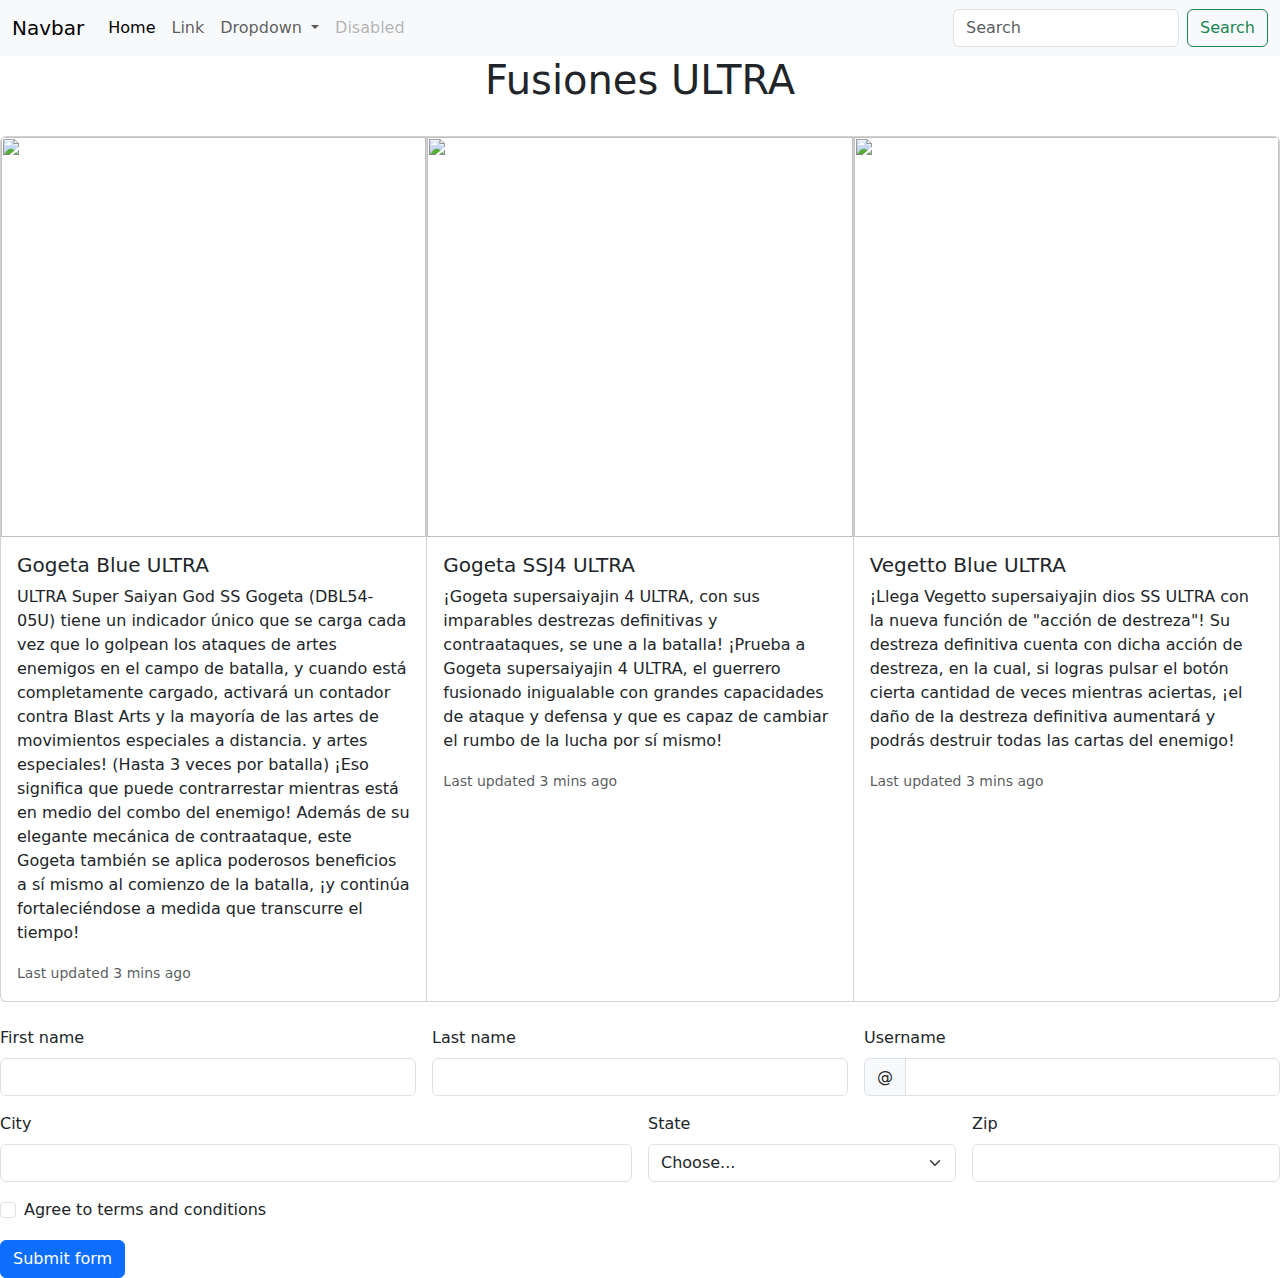
==== A3/A3.html @ 993e2d50 "Add used commands" ====
<!DOCTYPE html>
<html lang="en">
<head>
    <meta charset="UTF-8">
    <meta name="viewport" content="width=device-width, initial-scale=1.0">
    <title>Bootstrap</title>
    <link href="https://cdn.jsdelivr.net/npm/bootstrap@5.3.3/dist/css/bootstrap.min.css" rel="stylesheet" integrity="sha384-QWTKZyjpPEjISv5WaRU9OFeRpok6YctnYmDr5pNlyT2bRjXh0JMhjY6hW+ALEwIH" crossorigin="anonymous">
<script src="https://cdn.jsdelivr.net/npm/bootstrap@5.3.3/dist/js/bootstrap.bundle.min.js" integrity="sha384-YvpcrYf0tY3lHB60NNkmXc5s9fDVZLESaAA55NDzOxhy9GkcIdslK1eN7N6jIeHz" crossorigin="anonymous"></script>
<link rel="stylesheet" href="A3.css">
</head>
<body>
    <nav class="navbar navbar-expand-lg bg-body-tertiary">
        <div class="container-fluid">
          <a class="navbar-brand" href="#">Navbar</a>
          <button class="navbar-toggler" type="button" data-bs-toggle="collapse" data-bs-target="#navbarSupportedContent" aria-controls="navbarSupportedContent" aria-expanded="false" aria-label="Toggle navigation">
            <span class="navbar-toggler-icon"></span>
          </button>
          <div class="collapse navbar-collapse" id="navbarSupportedContent">
            <ul class="navbar-nav me-auto mb-2 mb-lg-0">
              <li class="nav-item">
                <a class="nav-link active" aria-current="page" href="#">Home</a>
              </li>
              <li class="nav-item">
                <a class="nav-link" href="#">Link</a>
              </li>
              <li class="nav-item dropdown">
                <a class="nav-link dropdown-toggle" href="#" role="button" data-bs-toggle="dropdown" aria-expanded="false">
                  Dropdown
                </a>
                <ul class="dropdown-menu">
                  <li><a class="dropdown-item" href="#">Action</a></li>
                  <li><a class="dropdown-item" href="#">Another action</a></li>
                  <li><hr class="dropdown-divider"></li>
                  <li><a class="dropdown-item" href="#">Something else here</a></li>
                </ul>
              </li>
              <li class="nav-item">
                <a class="nav-link disabled" aria-disabled="true">Disabled</a>
              </li>
            </ul>
            <form class="d-flex" role="search">
              <input class="form-control me-2" type="search" placeholder="Search" aria-label="Search">
              <button class="btn btn-outline-success" type="submit">Search</button>
            </form>
          </div>
        </div>
      </nav>
      <h1>Fusiones ULTRA</h1>
      <br>
      <div class="card-group">
        <div class="card">
          <img src="https://i.pinimg.com/736x/05/3d/f5/053df5c72bea8ec51a69c48e2104348b.jpg" class="card-img-top" width="100" height="400">
          <div class="card-body">
            <h5 class="card-title">Gogeta Blue ULTRA</h5>
            <p class="card-text">ULTRA Super Saiyan God SS Gogeta (DBL54-05U) tiene un indicador único que se carga cada vez que lo golpean los ataques de artes enemigos en el campo de batalla, y cuando está completamente cargado, activará un contador contra Blast Arts y la mayoría de las artes de movimientos especiales a distancia. y artes especiales! (Hasta 3 veces por batalla)
                ¡Eso significa que puede contrarrestar mientras está en medio del combo del enemigo!
                Además de su elegante mecánica de contraataque, este Gogeta también se aplica poderosos beneficios a sí mismo al comienzo de la batalla, ¡y continúa fortaleciéndose a medida que transcurre el tiempo!</p>
            <p class="card-text"><small class="text-body-secondary">Last updated 3 mins ago</small></p>
          </div>
        </div>
        <div class="card">
          <img src="https://i.pinimg.com/originals/1d/ee/cd/1deecdbf2898517028f98c7130205b6e.jpg" class="card-img-top" width="100" height="400">
          <div class="card-body">
            <h5 class="card-title">Gogeta SSJ4 ULTRA</h5>
            <p class="card-text">¡Gogeta supersaiyajin 4 ULTRA, con sus imparables destrezas definitivas y contraataques, se une a la batalla! ¡Prueba a Gogeta supersaiyajin 4 ULTRA, el guerrero fusionado inigualable con grandes capacidades de ataque y defensa y que es capaz de cambiar el rumbo de la lucha por sí mismo!</p>
            <p class="card-text"><small class="text-body-secondary">Last updated 3 mins ago</small></p>
          </div>
        </div>
        <div class="card">
          <img src="https://i.pinimg.com/736x/7e/73/de/7e73de6e1cb4e9c3aa151d9fec4043c1.jpg" class="card-img-top" width="100" height="400">
          <div class="card-body">
            <h5 class="card-title">Vegetto Blue ULTRA</h5>
            <p class="card-text">¡Llega Vegetto supersaiyajin dios SS ULTRA con la nueva función de "acción de destreza"!
                Su destreza definitiva cuenta con dicha acción de destreza, en la cual, si logras pulsar el botón cierta cantidad de veces mientras aciertas, ¡el daño de la destreza definitiva aumentará y podrás destruir todas las cartas del enemigo!</p>
            <p class="card-text"><small class="text-body-secondary">Last updated 3 mins ago</small></p>
          </div>
        </div>
      </div>
      <br>
      <form class="row g-3 needs-validation" novalidate>
        <div class="col-md-4">
          <label for="validationCustom01" class="form-label">First name</label>
          <input type="text" class="form-control" id="validationCustom01"  required>
          <div class="valid-feedback">
            Looks good!
          </div>
        </div>
        <div class="col-md-4">
          <label for="validationCustom02" class="form-label">Last name</label>
          <input type="text" class="form-control" id="validationCustom02" required>
          <div class="valid-feedback">
            Looks good!
          </div>
        </div>
        <div class="col-md-4">
          <label for="validationCustomUsername" class="form-label">Username</label>
          <div class="input-group has-validation">
            <span class="input-group-text" id="inputGroupPrepend">@</span>
            <input type="text" class="form-control" id="validationCustomUsername" aria-describedby="inputGroupPrepend" required>
            <div class="invalid-feedback">
              Please choose a username.
            </div>
          </div>
        </div>
        <div class="col-md-6">
          <label for="validationCustom03" class="form-label">City</label>
          <input type="text" class="form-control" id="validationCustom03" required>
          <div class="invalid-feedback">
            Please provide a valid city.
          </div>
        </div>
        <div class="col-md-3">
          <label for="validationCustom04" class="form-label">State</label>
          <select class="form-select" id="validationCustom04" required>
            <option selected disabled value="">Choose...</option>
            <option>...</option>
          </select>
          <div class="invalid-feedback">
            Please select a valid state.
          </div>
        </div>
        <div class="col-md-3">
          <label for="validationCustom05" class="form-label">Zip</label>
          <input type="text" class="form-control" id="validationCustom05" required>
          <div class="invalid-feedback">
            Please provide a valid zip.
          </div>
        </div>
        <div class="col-12">
          <div class="form-check">
            <input class="form-check-input" type="checkbox" value="" id="invalidCheck" required>
            <label class="form-check-label" for="invalidCheck">
              Agree to terms and conditions
            </label>
            <div class="invalid-feedback">
              You must agree before submitting.
            </div>
          </div>
        </div>
        <div class="col-12">
          <button class="btn btn-primary" type="submit">Submit form</button>
        </div>
      </form>
      <script>
        // Example starter JavaScript for disabling form submissions if there are invalid fields
(() => {
  'use strict'

  // Fetch all the forms we want to apply custom Bootstrap validation styles to
  const forms = document.querySelectorAll('.needs-validation')

  // Loop over them and prevent submission
  Array.from(forms).forEach(form => {
    form.addEventListener('submit', event => {
      if (!form.checkValidity()) {
        event.preventDefault()
        event.stopPropagation()
      }

      form.classList.add('was-validated')
    }, false)
  })
})()
      </script>
</body>
</html>
---- A3/A3.css ----
h1{
    text-align: center;
}
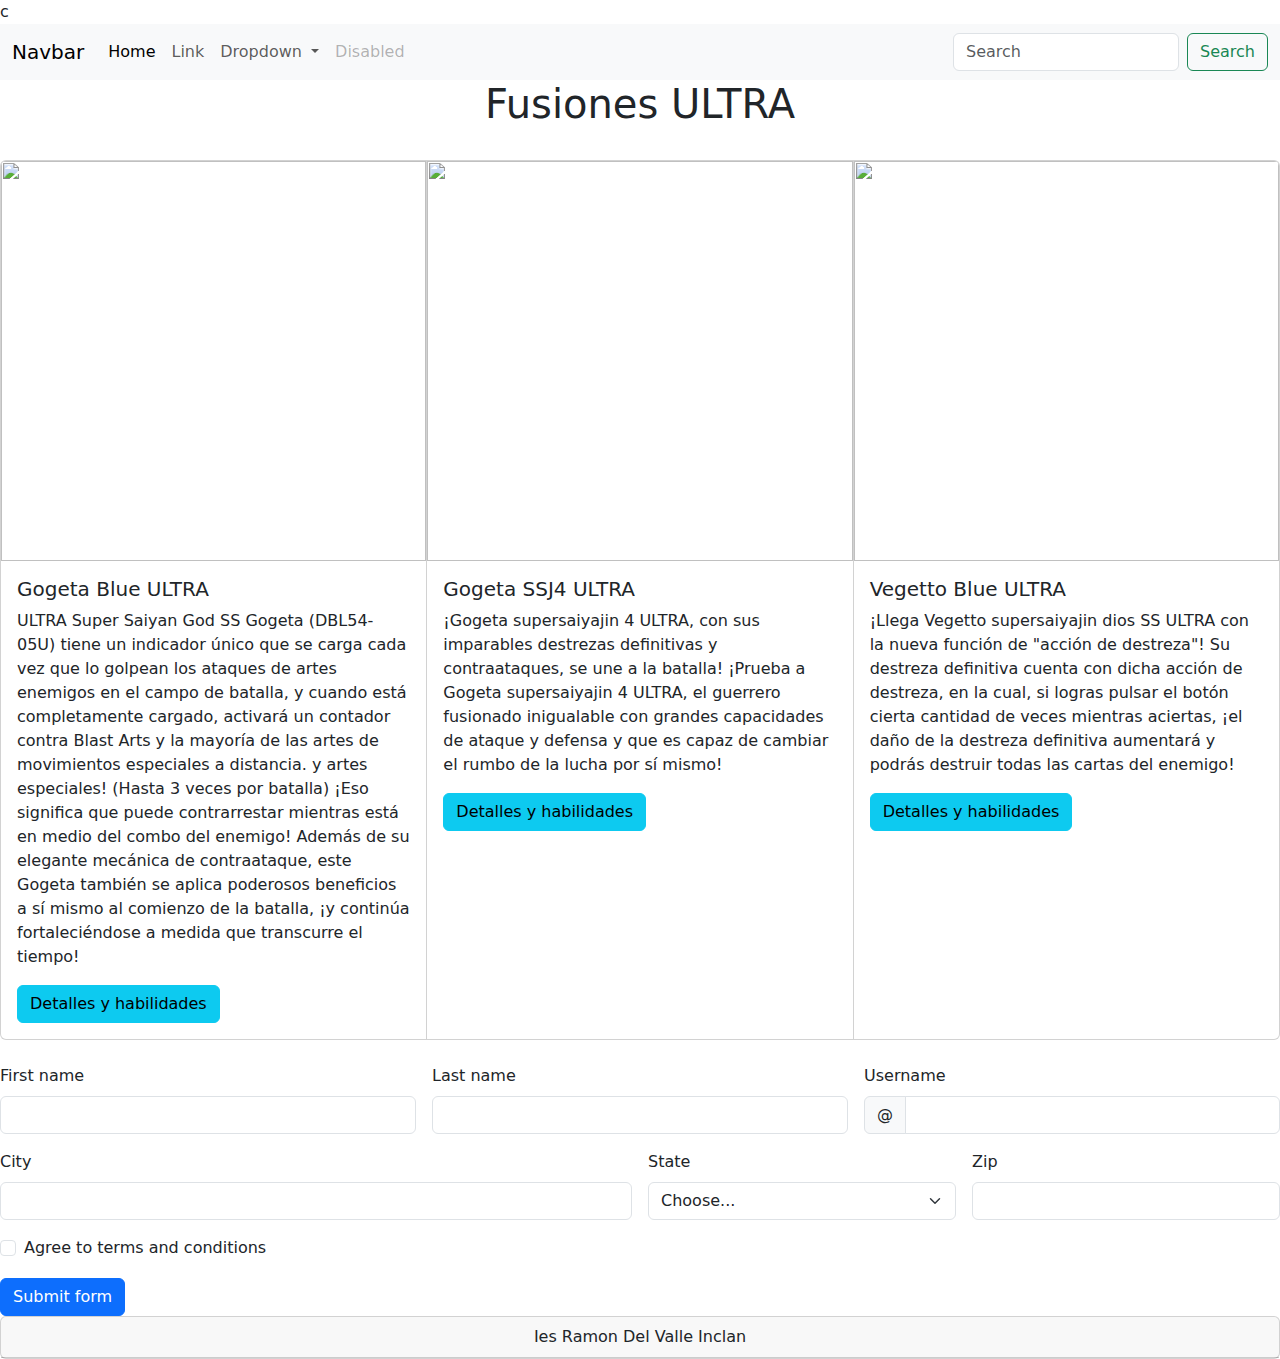
==== commit b587481d: "Add used commands" ====
--- a/A3/A3.html
+++ b/A3/A3.html
@@ -3,7 +3,7 @@
 <head>
     <meta charset="UTF-8">
     <meta name="viewport" content="width=device-width, initial-scale=1.0">
-    <title>Bootstrap</title>
+    c
     <link href="https://cdn.jsdelivr.net/npm/bootstrap@5.3.3/dist/css/bootstrap.min.css" rel="stylesheet" integrity="sha384-QWTKZyjpPEjISv5WaRU9OFeRpok6YctnYmDr5pNlyT2bRjXh0JMhjY6hW+ALEwIH" crossorigin="anonymous">
 <script src="https://cdn.jsdelivr.net/npm/bootstrap@5.3.3/dist/js/bootstrap.bundle.min.js" integrity="sha384-YvpcrYf0tY3lHB60NNkmXc5s9fDVZLESaAA55NDzOxhy9GkcIdslK1eN7N6jIeHz" crossorigin="anonymous"></script>
 <link rel="stylesheet" href="A3.css">
@@ -55,7 +55,7 @@
             <p class="card-text">ULTRA Super Saiyan God SS Gogeta (DBL54-05U) tiene un indicador único que se carga cada vez que lo golpean los ataques de artes enemigos en el campo de batalla, y cuando está completamente cargado, activará un contador contra Blast Arts y la mayoría de las artes de movimientos especiales a distancia. y artes especiales! (Hasta 3 veces por batalla)
                 ¡Eso significa que puede contrarrestar mientras está en medio del combo del enemigo!
                 Además de su elegante mecánica de contraataque, este Gogeta también se aplica poderosos beneficios a sí mismo al comienzo de la batalla, ¡y continúa fortaleciéndose a medida que transcurre el tiempo!</p>
-            <p class="card-text"><small class="text-body-secondary">Last updated 3 mins ago</small></p>
+                <a href="https://es.dragon-ball-official.com/news/01_1605.html" class="btn btn-info" role="button">Detalles y habilidades</a>
           </div>
         </div>
         <div class="card">
@@ -63,7 +63,7 @@
           <div class="card-body">
             <h5 class="card-title">Gogeta SSJ4 ULTRA</h5>
             <p class="card-text">¡Gogeta supersaiyajin 4 ULTRA, con sus imparables destrezas definitivas y contraataques, se une a la batalla! ¡Prueba a Gogeta supersaiyajin 4 ULTRA, el guerrero fusionado inigualable con grandes capacidades de ataque y defensa y que es capaz de cambiar el rumbo de la lucha por sí mismo!</p>
-            <p class="card-text"><small class="text-body-secondary">Last updated 3 mins ago</small></p>
+            <a href="https://dble.bn-ent.net/news/es/character/3634/" class="btn btn-info" role="button">Detalles y habilidades</a>
           </div>
         </div>
         <div class="card">
@@ -72,7 +72,7 @@
             <h5 class="card-title">Vegetto Blue ULTRA</h5>
             <p class="card-text">¡Llega Vegetto supersaiyajin dios SS ULTRA con la nueva función de "acción de destreza"!
                 Su destreza definitiva cuenta con dicha acción de destreza, en la cual, si logras pulsar el botón cierta cantidad de veces mientras aciertas, ¡el daño de la destreza definitiva aumentará y podrás destruir todas las cartas del enemigo!</p>
-            <p class="card-text"><small class="text-body-secondary">Last updated 3 mins ago</small></p>
+                <a href="https://dble.bn-ent.net/news/es/character/2530/" class="btn btn-info" role="button">Detalles y habilidades</a>
           </div>
         </div>
       </div>
@@ -141,6 +141,11 @@
           <button class="btn btn-primary" type="submit">Submit form</button>
         </div>
       </form>
+      <div class="card">
+        <div class="card-header">
+          Ies Ramon Del Valle Inclan
+        </div>
+      </div>
       <script>
         // Example starter JavaScript for disabling form submissions if there are invalid fields
 (() => {
--- a/A3/A3.css
+++ b/A3/A3.css
@@ -1,3 +1,7 @@
 h1{
     text-align: center;
 }
+
+.card-header{
+    text-align: center;
+}